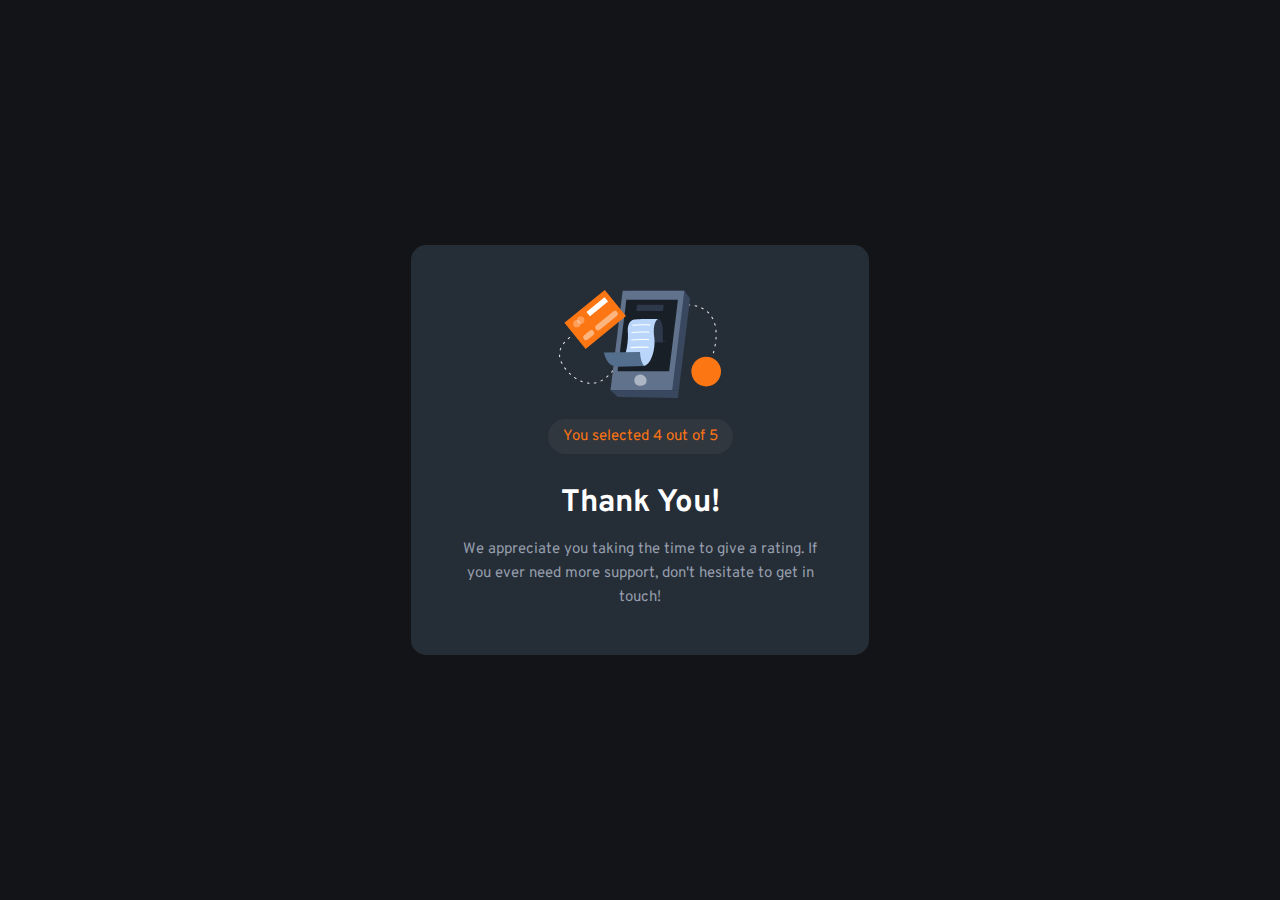
==== success.html @ 1e63d2c6 "completed all functionalities" ====
<!DOCTYPE html>
<html lang="en">

<head>
  <meta charset="UTF-8">
  <meta http-equiv="X-UA-Compatible" content="IE=edge">
  <meta name="viewport" content="width=device-width, initial-scale=1.0">
  <link rel="icon" type="image/x-icon" href="images/favicon-32x32.png">
  <!-- Font -->
  <link rel="preconnect" href="https://fonts.googleapis.com">
  <link rel="preconnect" href="https://fonts.gstatic.com" crossorigin>
  <link href="https://fonts.googleapis.com/css2?family=Overpass:wght@400;700&display=swap" rel="stylesheet">
  <link rel="stylesheet" href="style.css">
  <title>Thanks For Rating</title>
</head>

<body>
  <div class="container center">
    <div class="card center">
      <div>
        <svg width="162" height="108" xmlns="http://www.w3.org/2000/svg">
          <g fill="none">
            <path
              d="M30 93.744h-.044a23.456 23.456 0 0 1-1.61-.189.543.543 0 0 1 .155-1.076c.52.076 1.04.135 1.563.178a.538.538 0 0 1-.043 1.076l-.022.01Zm5.37-.205a.538.538 0 0 1-.08-1.076 19.51 19.51 0 0 0 1.54-.306.536.536 0 0 1 .645.403.538.538 0 0 1-.397.646c-.537.129-1.074.236-1.611.323l-.097.01Zm-12.137-1.312a.536.536 0 0 1-.183-.033 24.346 24.346 0 0 1-1.525-.608.539.539 0 0 1 .424-.99c.483.21.983.404 1.472.587a.538.538 0 0 1-.188 1.044Zm18.759-.829a.538.538 0 0 1-.242-1.022c.467-.226.934-.479 1.39-.742a.536.536 0 1 1 .538.93c-.478.275-.967.538-1.45.78a.536.536 0 0 1-.258.054h.022Zm-24.994-2.292a.536.536 0 0 1-.29-.08c-.457-.29-.913-.597-1.36-.91a.536.536 0 1 1 .612-.882c.436.307.876.597 1.322.883a.538.538 0 0 1-.284.99Zm30.772-1.544a.537.537 0 0 1-.408-.193.539.539 0 0 1 .06-.759l.117-.124c.355-.306.715-.624 1.074-.957a.537.537 0 1 1 .73.79c-.375.345-.74.673-1.106.985l-.123.102a.537.537 0 0 1-.344.156Zm-36.326-2.69a.537.537 0 0 1-.36-.14c-.402-.37-.8-.747-1.18-1.124a.539.539 0 0 1 .751-.769c.376.371.763.737 1.155 1.076a.538.538 0 0 1 .032.764.537.537 0 0 1-.398.194Zm41.305-2.21a.537.537 0 0 1-.398-.899c.355-.393.715-.79 1.074-1.2a.537.537 0 1 1 .806.71c-.365.415-.725.818-1.074 1.21a.537.537 0 0 1-.408.152v.026ZM6.724 79.723a.537.537 0 0 1-.424-.204 41.79 41.79 0 0 1-.989-1.308.539.539 0 0 1 .124-.753.536.536 0 0 1 .746.124c.312.425.629.85.962 1.27a.539.539 0 0 1-.42.871Zm50.579-2.383a.539.539 0 0 1-.419-.877c.338-.414.677-.828 1.015-1.253a.537.537 0 1 1 .838.672l-1.02 1.259a.537.537 0 0 1-.414.199ZM2.9 73.887a.537.537 0 0 1-.473-.312c-.257-.5-.499-1-.714-1.485a.539.539 0 0 1 .685-.72c.133.052.24.154.298.285.21.462.44.946.687 1.425a.539.539 0 0 1-.483.786v.021Zm58.753-2.028a.537.537 0 0 1-.424-.866l.988-1.275a.537.537 0 1 1 .848.656l-.988 1.275a.537.537 0 0 1-.424.188v.022ZM.682 67.286a.537.537 0 0 1-.537-.462A17.06 17.06 0 0 1 0 65.16a.538.538 0 1 1 1.074 0c.018.519.063 1.036.134 1.55a.539.539 0 0 1-.462.607l-.064-.032Zm65.24-.973a.537.537 0 0 1-.43-.867l.984-1.28a.536.536 0 0 1 .853.65l-.993 1.265a.537.537 0 0 1-.414.21v.022Zm88.49-2.96a.724.724 0 0 1-.15 0 .537.537 0 0 1-.366-.666c.134-.474.28-.99.424-1.544a.538.538 0 0 1 .655-.388.537.537 0 0 1 .382.662c-.145.538-.29 1.076-.43 1.565a.537.537 0 0 1-.515.372Zm-84.247-2.592a.536.536 0 0 1-.424-.867l.983-1.28a.54.54 0 1 1 .854.662l-.989 1.275a.537.537 0 0 1-.413.183l-.01.027Zm-68.924-.382a.536.536 0 0 1-.156 0 .538.538 0 0 1-.355-.673 21.47 21.47 0 0 1 .537-1.565.537.537 0 1 1 .994.403c-.193.49-.37.985-.537 1.474a.537.537 0 0 1-.473.334l-.01.027Zm154.782-3.863a.311.311 0 0 1-.102 0 .538.538 0 0 1-.43-.624c.097-.538.188-1.044.28-1.582a.545.545 0 1 1 1.073.178c-.09.538-.182 1.076-.279 1.614a.537.537 0 0 1-.542.414ZM74.46 55.209a.537.537 0 0 1-.424-.872l1.004-1.27a.537.537 0 1 1 .838.673l-.999 1.264a.537.537 0 0 1-.408.205h-.01ZM4.436 54.165a.539.539 0 0 1-.43-.855c.323-.436.666-.872 1.02-1.297a.537.537 0 1 1 .822.694 22.92 22.92 0 0 0-.977 1.237.537.537 0 0 1-.435.221Zm74.408-4.417a.539.539 0 0 1-.414-.877l1.026-1.248a.537.537 0 1 1 .843.667l-1.02 1.243a.537.537 0 0 1-.435.215Zm78.124-.161h-.043a.538.538 0 0 1-.494-.576c.043-.538.075-1.076.107-1.614a.538.538 0 0 1 .564-.538c.295.018.52.27.505.565a54.253 54.253 0 0 1-.107 1.614.538.538 0 0 1-.532.549ZM9.28 49.13a.537.537 0 0 1-.338-.958c.8-.646 1.316-.99 1.337-1.006a.536.536 0 0 1 .59.898s-.499.334-1.25.942a.536.536 0 0 1-.35.124h.011Zm74.075-4.74a.537.537 0 0 1-.403-.888c.35-.408.704-.817 1.074-1.22a.537.537 0 1 1 .806.71c-.355.403-.71.806-1.074 1.215a.537.537 0 0 1-.414.183h.01Zm73.742-1.797a.537.537 0 0 1-.537-.505 54.325 54.325 0 0 0-.118-1.614.54.54 0 1 1 1.074-.097c.048.538.091 1.076.118 1.614 0 .285-.221.52-.505.538l-.032.064Zm-69.064-3.416a.537.537 0 0 1-.392-.904c.365-.398.735-.79 1.106-1.178a.536.536 0 0 1 .779.737l-1.074 1.173a.537.537 0 0 1-.44.172h.02Zm68.092-3.502a.537.537 0 0 1-.537-.409 22.668 22.668 0 0 0-.408-1.533.539.539 0 0 1 1.03-.307c.151.538.296 1.05.425 1.587a.539.539 0 0 1-.398.651l-.112.01Zm-63.221-1.512a.537.537 0 0 1-.376-.92l1.165-1.13a.537.537 0 1 1 .763.76c-.387.365-.768.741-1.155 1.118a.537.537 0 0 1-.419.172h.022Zm5.14-4.745a.537.537 0 0 1-.355-.941l1.235-1.076a.539.539 0 1 1 .693.828c-.408.34-.817.689-1.225 1.039a.537.537 0 0 1-.37.15h.021Zm55.197-.575c-.247-.468-.505-.931-.779-1.378a.537.537 0 1 1 .918-.554c.285.463.537.947.811 1.431a.539.539 0 0 1-.478.791.537.537 0 0 1-.472-.29ZM103.5 25.055a.539.539 0 0 1-.322-.974c.44-.322.88-.634 1.32-.946a.537.537 0 0 1 .845.394.54.54 0 0 1-.227.488l-1.3.93a.536.536 0 0 1-.338.108h.022Zm46.132-1.56a.537.537 0 0 1-.381-.161c-.359-.359-.74-.717-1.144-1.076a.536.536 0 1 1 .709-.807c.408.36.81.742 1.197 1.135a.539.539 0 0 1 0 .759.537.537 0 0 1-.403.15h.022Zm-40.279-2.28a.537.537 0 0 1-.274-1.001c.473-.275.946-.538 1.418-.797a.54.54 0 0 1 .81.474.542.542 0 0 1-.273.468c-.467.253-.929.538-1.39.785a.536.536 0 0 1-.344.07h.053Zm34.737-1.894a.504.504 0 0 1-.258-.07c-.451-.248-.924-.49-1.407-.716a.539.539 0 0 1 .462-.974c.499.237.988.49 1.46.748a.538.538 0 0 1-.257 1.012Zm-28.49-1.195a.537.537 0 0 1-.2-1.038c.505-.204 1.01-.398 1.52-.581a.537.537 0 0 1 .366 1.011c-.495.178-.989.366-1.483.57a.536.536 0 0 1-.247.038h.043Zm22.045-1.452a.777.777 0 0 1-.156 0c-.505-.15-1.02-.29-1.53-.41a.553.553 0 0 1 .252-1.075c.537.129 1.074.269 1.611.425a.542.542 0 0 1-.15 1.076l-.027-.016Zm-15.456-.597a.537.537 0 0 1-.118-1.066c.537-.107 1.074-.21 1.61-.29a.543.543 0 0 1 .59.735.544.544 0 0 1-.423.34c-.537.082-1.036.178-1.557.286a.365.365 0 0 1-.102-.005Zm8.555-.603h-.038a32.41 32.41 0 0 0-1.579-.06.538.538 0 0 1 0-1.075c.537 0 1.074.027 1.638.06a.538.538 0 0 1-.032 1.075h.01Z"
              fill="#E6E6E6" />
            <path fill="#39475F" d="M119.847 100.221H58.146L70.332.793h55.025l5.747 7.601z" />
            <path fill="#61728D" d="M113.172 100.221H51.465L63.651.793h61.706z" />
            <path fill="#181F27" d="M110.132 81.354H58.576l8.791-71.695h51.557z" />
            <path fill="#1E252E" d="m92.743 50.055 14.897.177-.29 2.308-14.607-.252z" />
            <path fill="#39475F" d="m51.465 100.221 7.422 6.864 60.037.915.923-7.779z" />
            <path
              d="M99.096 29.058s2.572.183 3.888 5.03c1.316 4.847.865 18.377.865 18.377l-11.096-.177s-5.537-20.137 6.343-23.23Z"
              fill="#2D394B" />
            <path fill="#FC7614" d="M5.42 32.843 45.778 0l21.18 26.119L26.603 58.96z" />
            <path fill="#FFF" d="M27.49 21.931 45.56 7.226l3.497 4.313-18.07 14.706z" />
            <path
              d="m25.272 45.175 5.338-4.345a2.772 2.772 0 0 1 3.902.404 2.781 2.781 0 0 1-.404 3.91l-5.338 4.344a2.772 2.772 0 0 1-3.903-.404 2.781 2.781 0 0 1 .405-3.91ZM37.33 35.365l16.89-13.743a2.772 2.772 0 0 1 3.902.404 2.781 2.781 0 0 1-.405 3.909L40.83 39.679a2.772 2.772 0 0 1-3.903-.404 2.781 2.781 0 0 1 .405-3.91Z"
              fill="#FFF" opacity=".46" />
            <ellipse fill="#FFF" opacity=".3" cx="17.937" cy="33.636" rx="3.673" ry="3.68" />
            <ellipse fill="#FFF" opacity=".3" cx="21.664" cy="30.284" rx="3.673" ry="3.68" />
            <path
              d="M99.096 29.058s-5.838 2.103-3.803 18.581c1.493 12.073-3.55 28.056-11.004 28.25-7.454.193-21.202-.463-21.202-.463s7.159-18.56 5.676-34.145a14.786 14.786 0 0 1 .763-6.456c.87-2.373 2.487-4.842 5.494-5.245 6.004-.818 24.076-.522 24.076-.522Z"
              fill="#BAD6FA" />
            <path
              d="m58.957 76.63 26.342-.537s-4.017-3.992-4.27-14.154l-36.234.538a31.494 31.494 0 0 0 2.841 7.531 12.547 12.547 0 0 0 11.32 6.623Z"
              fill="#546F8D" />
            <path fill="#2D394B" d="m78.21 14.834-.918 6.041h26.621l.806-6.041z" />
            <path
              d="M85.54 86.19c-2.872-2.517-7.416-2.022-9.446 1.222a4.955 4.955 0 0 0-.8 2.647c0 3.98 2.744 6.59 8.227 5.492 4.184-.839 5.779-6.073 2.02-9.36Z"
              fill="#FFF" opacity=".48" />
            <ellipse fill="#FC7614" cx="147.188" cy="81.542" rx="14.812" ry="14.837" />
            <path
              d="M73.731 35.75a.537.537 0 0 1-.038-1.076c.113 0 11.343-.828 17.363-.29a.54.54 0 0 1-.096 1.076c-5.908-.538-17.079.274-17.186.285l-.043.005Zm-.891 7.279a.538.538 0 0 1-.038-1.076c.113 0 11.342-.828 17.363-.29a.54.54 0 0 1-.097 1.076c-5.907-.538-17.073.28-17.185.285l-.043.005Zm-.102 7.564a.538.538 0 0 1-.043-1.076c.112 0 11.347-.829 17.362-.29a.54.54 0 0 1-.096 1.075c-5.908-.538-17.073.28-17.186.286l-.037.005Zm-.715 7.564a.537.537 0 0 1-.037-1.076c.112 0 11.342-.829 17.362-.285a.54.54 0 0 1-.096 1.076c-5.908-.538-17.073.28-17.186.285h-.043Z"
              fill="#FFF" />
          </g>
        </svg>
      </div>
      <p class="rate-output my-1 light-bg">You selected 4 out of 5</p>
      <h2 class="card-heading text-center">Thank You!</h2>
      <p class="card-body text-center">We appreciate you taking the time to give a rating. If you ever need more
        support,
        don't
        hesitate to get in touch!</p>
    </div>
  </div>

  <script src="app.js"></script>
</body>

</html>
---- style.css ----
:root {
  --very-dark-blue: hsl(216, 12%, 8%);
  --dark-blue: hsl(213, 19%, 18%);
  --medium-grey: hsl(216, 12%, 54%);
  --light-grey: hsl(217, 12%, 63%);
  --white: hsl(0, 0%, 100%);
  --orange: hsl(25, 97%, 53%);
}

* {
  font-family: 'Overpass', sans-serif;
  margin: 0;
  padding: 0;
  border: none;
  /* outline: 1px solid lightgreen; */
}

input[type=radio] {
  appearance: none;
}

.radio-btn label {
  pointer-events: none;
}

/******** Layout **********/
.container {
  height: 100vh;
}

.card {
  border-radius: 15px;
  padding: 3.052em 1.953em;
  width: 75%;
  max-width: 400px;
}

.star {
  width: 17px;
  border-radius: 50%;
  padding: 15px;
}

.card-heading {
  margin: 0.482em 0;
}

.radio-group {
  display: flex;
  flex-wrap: wrap;
  justify-content: space-between;
}

.radio-btn {
  height: 3.583em;
  width: 3.583em;
  border-radius: 50%;
  cursor: pointer;
}

.btn {
  border-radius: 36.621px;
  padding: 1em 0 0.8em;
  width: 100%;
  cursor: pointer;
  margin: 1.563em 0 0;
}

.rate-output {
  padding: 0.512em 1em;
  border-radius: 30px;
}

/******** Type **********/
body {
  font-size: 15px;
}

.card-heading {
  font-size: 2.074em;
}

.card-body {
  line-height: 1.6;
}

.btn {
  font-size: 1.2em;
}


/******** Color **********/
.container {
  background-color: var(--very-dark-blue);
}

.card {
  background-color: var(--dark-blue);
}

.card-heading {
  color: var(--white);
}

.card-body {
  color: var(--light-grey);
}

.radio-btn {
  color: var(--light-grey);
  background-color: hsl(216, 12%, 22%);
}

.radio-btn:hover {
  background-color: var(--light-grey);
  color: var(--white);
}

.btn {
  background-color: var(--orange);
  color: var(--white);
}

.btn:hover {
  color: var(--orange);
  background-color: var(--white);
}

.selected {
  background-color: var(--orange);
  color: var(--white);
}

.rate-output {
  color: var(--orange);
}

/* Utility Classes */

.center {
  display: flex;
  flex-direction: column;
  justify-content: center;
  align-items: center;
}

.my-1 {
  margin: 1em 0;
}

.light-bg {
  background-color: hsl(216, 12%, 22%);
}

.text-center {
  text-align: center;
  padding-left: 1em;
  padding-right: 1em;
}
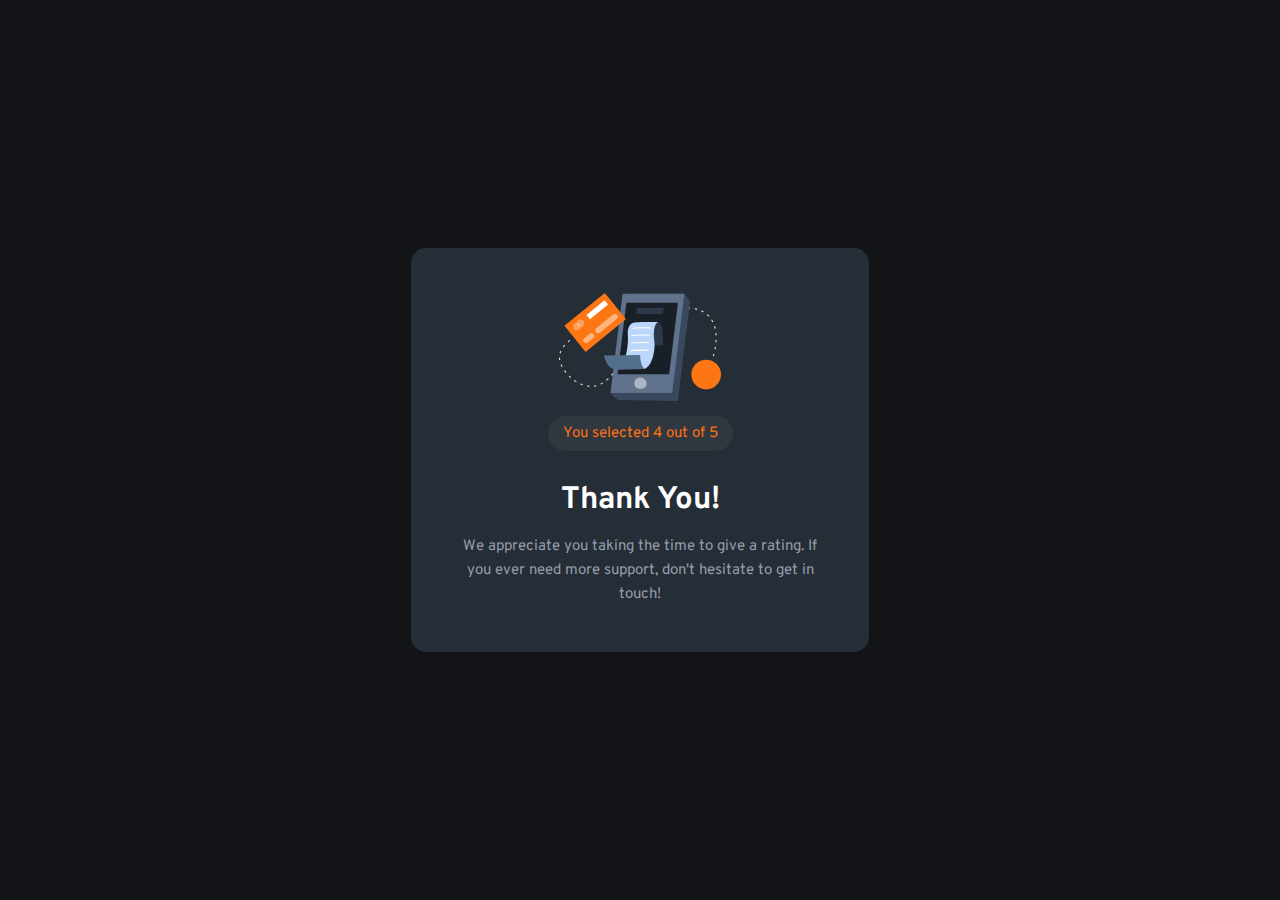
==== commit fd0f835d: "Replaced svg tags with img tags" ====
--- a/success.html
+++ b/success.html
@@ -17,44 +17,7 @@
 <body>
   <div class="container center">
     <div class="card center">
-      <div>
-        <svg width="162" height="108" xmlns="http://www.w3.org/2000/svg">
-          <g fill="none">
-            <path
-              d="M30 93.744h-.044a23.456 23.456 0 0 1-1.61-.189.543.543 0 0 1 .155-1.076c.52.076 1.04.135 1.563.178a.538.538 0 0 1-.043 1.076l-.022.01Zm5.37-.205a.538.538 0 0 1-.08-1.076 19.51 19.51 0 0 0 1.54-.306.536.536 0 0 1 .645.403.538.538 0 0 1-.397.646c-.537.129-1.074.236-1.611.323l-.097.01Zm-12.137-1.312a.536.536 0 0 1-.183-.033 24.346 24.346 0 0 1-1.525-.608.539.539 0 0 1 .424-.99c.483.21.983.404 1.472.587a.538.538 0 0 1-.188 1.044Zm18.759-.829a.538.538 0 0 1-.242-1.022c.467-.226.934-.479 1.39-.742a.536.536 0 1 1 .538.93c-.478.275-.967.538-1.45.78a.536.536 0 0 1-.258.054h.022Zm-24.994-2.292a.536.536 0 0 1-.29-.08c-.457-.29-.913-.597-1.36-.91a.536.536 0 1 1 .612-.882c.436.307.876.597 1.322.883a.538.538 0 0 1-.284.99Zm30.772-1.544a.537.537 0 0 1-.408-.193.539.539 0 0 1 .06-.759l.117-.124c.355-.306.715-.624 1.074-.957a.537.537 0 1 1 .73.79c-.375.345-.74.673-1.106.985l-.123.102a.537.537 0 0 1-.344.156Zm-36.326-2.69a.537.537 0 0 1-.36-.14c-.402-.37-.8-.747-1.18-1.124a.539.539 0 0 1 .751-.769c.376.371.763.737 1.155 1.076a.538.538 0 0 1 .032.764.537.537 0 0 1-.398.194Zm41.305-2.21a.537.537 0 0 1-.398-.899c.355-.393.715-.79 1.074-1.2a.537.537 0 1 1 .806.71c-.365.415-.725.818-1.074 1.21a.537.537 0 0 1-.408.152v.026ZM6.724 79.723a.537.537 0 0 1-.424-.204 41.79 41.79 0 0 1-.989-1.308.539.539 0 0 1 .124-.753.536.536 0 0 1 .746.124c.312.425.629.85.962 1.27a.539.539 0 0 1-.42.871Zm50.579-2.383a.539.539 0 0 1-.419-.877c.338-.414.677-.828 1.015-1.253a.537.537 0 1 1 .838.672l-1.02 1.259a.537.537 0 0 1-.414.199ZM2.9 73.887a.537.537 0 0 1-.473-.312c-.257-.5-.499-1-.714-1.485a.539.539 0 0 1 .685-.72c.133.052.24.154.298.285.21.462.44.946.687 1.425a.539.539 0 0 1-.483.786v.021Zm58.753-2.028a.537.537 0 0 1-.424-.866l.988-1.275a.537.537 0 1 1 .848.656l-.988 1.275a.537.537 0 0 1-.424.188v.022ZM.682 67.286a.537.537 0 0 1-.537-.462A17.06 17.06 0 0 1 0 65.16a.538.538 0 1 1 1.074 0c.018.519.063 1.036.134 1.55a.539.539 0 0 1-.462.607l-.064-.032Zm65.24-.973a.537.537 0 0 1-.43-.867l.984-1.28a.536.536 0 0 1 .853.65l-.993 1.265a.537.537 0 0 1-.414.21v.022Zm88.49-2.96a.724.724 0 0 1-.15 0 .537.537 0 0 1-.366-.666c.134-.474.28-.99.424-1.544a.538.538 0 0 1 .655-.388.537.537 0 0 1 .382.662c-.145.538-.29 1.076-.43 1.565a.537.537 0 0 1-.515.372Zm-84.247-2.592a.536.536 0 0 1-.424-.867l.983-1.28a.54.54 0 1 1 .854.662l-.989 1.275a.537.537 0 0 1-.413.183l-.01.027Zm-68.924-.382a.536.536 0 0 1-.156 0 .538.538 0 0 1-.355-.673 21.47 21.47 0 0 1 .537-1.565.537.537 0 1 1 .994.403c-.193.49-.37.985-.537 1.474a.537.537 0 0 1-.473.334l-.01.027Zm154.782-3.863a.311.311 0 0 1-.102 0 .538.538 0 0 1-.43-.624c.097-.538.188-1.044.28-1.582a.545.545 0 1 1 1.073.178c-.09.538-.182 1.076-.279 1.614a.537.537 0 0 1-.542.414ZM74.46 55.209a.537.537 0 0 1-.424-.872l1.004-1.27a.537.537 0 1 1 .838.673l-.999 1.264a.537.537 0 0 1-.408.205h-.01ZM4.436 54.165a.539.539 0 0 1-.43-.855c.323-.436.666-.872 1.02-1.297a.537.537 0 1 1 .822.694 22.92 22.92 0 0 0-.977 1.237.537.537 0 0 1-.435.221Zm74.408-4.417a.539.539 0 0 1-.414-.877l1.026-1.248a.537.537 0 1 1 .843.667l-1.02 1.243a.537.537 0 0 1-.435.215Zm78.124-.161h-.043a.538.538 0 0 1-.494-.576c.043-.538.075-1.076.107-1.614a.538.538 0 0 1 .564-.538c.295.018.52.27.505.565a54.253 54.253 0 0 1-.107 1.614.538.538 0 0 1-.532.549ZM9.28 49.13a.537.537 0 0 1-.338-.958c.8-.646 1.316-.99 1.337-1.006a.536.536 0 0 1 .59.898s-.499.334-1.25.942a.536.536 0 0 1-.35.124h.011Zm74.075-4.74a.537.537 0 0 1-.403-.888c.35-.408.704-.817 1.074-1.22a.537.537 0 1 1 .806.71c-.355.403-.71.806-1.074 1.215a.537.537 0 0 1-.414.183h.01Zm73.742-1.797a.537.537 0 0 1-.537-.505 54.325 54.325 0 0 0-.118-1.614.54.54 0 1 1 1.074-.097c.048.538.091 1.076.118 1.614 0 .285-.221.52-.505.538l-.032.064Zm-69.064-3.416a.537.537 0 0 1-.392-.904c.365-.398.735-.79 1.106-1.178a.536.536 0 0 1 .779.737l-1.074 1.173a.537.537 0 0 1-.44.172h.02Zm68.092-3.502a.537.537 0 0 1-.537-.409 22.668 22.668 0 0 0-.408-1.533.539.539 0 0 1 1.03-.307c.151.538.296 1.05.425 1.587a.539.539 0 0 1-.398.651l-.112.01Zm-63.221-1.512a.537.537 0 0 1-.376-.92l1.165-1.13a.537.537 0 1 1 .763.76c-.387.365-.768.741-1.155 1.118a.537.537 0 0 1-.419.172h.022Zm5.14-4.745a.537.537 0 0 1-.355-.941l1.235-1.076a.539.539 0 1 1 .693.828c-.408.34-.817.689-1.225 1.039a.537.537 0 0 1-.37.15h.021Zm55.197-.575c-.247-.468-.505-.931-.779-1.378a.537.537 0 1 1 .918-.554c.285.463.537.947.811 1.431a.539.539 0 0 1-.478.791.537.537 0 0 1-.472-.29ZM103.5 25.055a.539.539 0 0 1-.322-.974c.44-.322.88-.634 1.32-.946a.537.537 0 0 1 .845.394.54.54 0 0 1-.227.488l-1.3.93a.536.536 0 0 1-.338.108h.022Zm46.132-1.56a.537.537 0 0 1-.381-.161c-.359-.359-.74-.717-1.144-1.076a.536.536 0 1 1 .709-.807c.408.36.81.742 1.197 1.135a.539.539 0 0 1 0 .759.537.537 0 0 1-.403.15h.022Zm-40.279-2.28a.537.537 0 0 1-.274-1.001c.473-.275.946-.538 1.418-.797a.54.54 0 0 1 .81.474.542.542 0 0 1-.273.468c-.467.253-.929.538-1.39.785a.536.536 0 0 1-.344.07h.053Zm34.737-1.894a.504.504 0 0 1-.258-.07c-.451-.248-.924-.49-1.407-.716a.539.539 0 0 1 .462-.974c.499.237.988.49 1.46.748a.538.538 0 0 1-.257 1.012Zm-28.49-1.195a.537.537 0 0 1-.2-1.038c.505-.204 1.01-.398 1.52-.581a.537.537 0 0 1 .366 1.011c-.495.178-.989.366-1.483.57a.536.536 0 0 1-.247.038h.043Zm22.045-1.452a.777.777 0 0 1-.156 0c-.505-.15-1.02-.29-1.53-.41a.553.553 0 0 1 .252-1.075c.537.129 1.074.269 1.611.425a.542.542 0 0 1-.15 1.076l-.027-.016Zm-15.456-.597a.537.537 0 0 1-.118-1.066c.537-.107 1.074-.21 1.61-.29a.543.543 0 0 1 .59.735.544.544 0 0 1-.423.34c-.537.082-1.036.178-1.557.286a.365.365 0 0 1-.102-.005Zm8.555-.603h-.038a32.41 32.41 0 0 0-1.579-.06.538.538 0 0 1 0-1.075c.537 0 1.074.027 1.638.06a.538.538 0 0 1-.032 1.075h.01Z"
-              fill="#E6E6E6" />
-            <path fill="#39475F" d="M119.847 100.221H58.146L70.332.793h55.025l5.747 7.601z" />
-            <path fill="#61728D" d="M113.172 100.221H51.465L63.651.793h61.706z" />
-            <path fill="#181F27" d="M110.132 81.354H58.576l8.791-71.695h51.557z" />
-            <path fill="#1E252E" d="m92.743 50.055 14.897.177-.29 2.308-14.607-.252z" />
-            <path fill="#39475F" d="m51.465 100.221 7.422 6.864 60.037.915.923-7.779z" />
-            <path
-              d="M99.096 29.058s2.572.183 3.888 5.03c1.316 4.847.865 18.377.865 18.377l-11.096-.177s-5.537-20.137 6.343-23.23Z"
-              fill="#2D394B" />
-            <path fill="#FC7614" d="M5.42 32.843 45.778 0l21.18 26.119L26.603 58.96z" />
-            <path fill="#FFF" d="M27.49 21.931 45.56 7.226l3.497 4.313-18.07 14.706z" />
-            <path
-              d="m25.272 45.175 5.338-4.345a2.772 2.772 0 0 1 3.902.404 2.781 2.781 0 0 1-.404 3.91l-5.338 4.344a2.772 2.772 0 0 1-3.903-.404 2.781 2.781 0 0 1 .405-3.91ZM37.33 35.365l16.89-13.743a2.772 2.772 0 0 1 3.902.404 2.781 2.781 0 0 1-.405 3.909L40.83 39.679a2.772 2.772 0 0 1-3.903-.404 2.781 2.781 0 0 1 .405-3.91Z"
-              fill="#FFF" opacity=".46" />
-            <ellipse fill="#FFF" opacity=".3" cx="17.937" cy="33.636" rx="3.673" ry="3.68" />
-            <ellipse fill="#FFF" opacity=".3" cx="21.664" cy="30.284" rx="3.673" ry="3.68" />
-            <path
-              d="M99.096 29.058s-5.838 2.103-3.803 18.581c1.493 12.073-3.55 28.056-11.004 28.25-7.454.193-21.202-.463-21.202-.463s7.159-18.56 5.676-34.145a14.786 14.786 0 0 1 .763-6.456c.87-2.373 2.487-4.842 5.494-5.245 6.004-.818 24.076-.522 24.076-.522Z"
-              fill="#BAD6FA" />
-            <path
-              d="m58.957 76.63 26.342-.537s-4.017-3.992-4.27-14.154l-36.234.538a31.494 31.494 0 0 0 2.841 7.531 12.547 12.547 0 0 0 11.32 6.623Z"
-              fill="#546F8D" />
-            <path fill="#2D394B" d="m78.21 14.834-.918 6.041h26.621l.806-6.041z" />
-            <path
-              d="M85.54 86.19c-2.872-2.517-7.416-2.022-9.446 1.222a4.955 4.955 0 0 0-.8 2.647c0 3.98 2.744 6.59 8.227 5.492 4.184-.839 5.779-6.073 2.02-9.36Z"
-              fill="#FFF" opacity=".48" />
-            <ellipse fill="#FC7614" cx="147.188" cy="81.542" rx="14.812" ry="14.837" />
-            <path
-              d="M73.731 35.75a.537.537 0 0 1-.038-1.076c.113 0 11.343-.828 17.363-.29a.54.54 0 0 1-.096 1.076c-5.908-.538-17.079.274-17.186.285l-.043.005Zm-.891 7.279a.538.538 0 0 1-.038-1.076c.113 0 11.342-.828 17.363-.29a.54.54 0 0 1-.097 1.076c-5.907-.538-17.073.28-17.185.285l-.043.005Zm-.102 7.564a.538.538 0 0 1-.043-1.076c.112 0 11.347-.829 17.362-.29a.54.54 0 0 1-.096 1.075c-5.908-.538-17.073.28-17.186.286l-.037.005Zm-.715 7.564a.537.537 0 0 1-.037-1.076c.112 0 11.342-.829 17.362-.285a.54.54 0 0 1-.096 1.076c-5.908-.538-17.073.28-17.186.285h-.043Z"
-              fill="#FFF" />
-          </g>
-        </svg>
-      </div>
+      <img src="images/illustration-thank-you.svg" alt="Thank you Image">
       <p class="rate-output my-1 light-bg">You selected 4 out of 5</p>
       <h2 class="card-heading text-center">Thank You!</h2>
       <p class="card-body text-center">We appreciate you taking the time to give a rating. If you ever need more
--- a/style.css
+++ b/style.css
@@ -36,9 +36,10 @@
 }
 
 .star {
-  width: 17px;
+  width: 1.25em;
   border-radius: 50%;
-  padding: 15px;
+  padding: 1em;
+  margin-bottom: 1.953em;
 }
 
 .card-heading {
@@ -59,7 +60,7 @@
 }
 
 .btn {
-  border-radius: 36.621px;
+  border-radius: 2.441em;
   padding: 1em 0 0.8em;
   width: 100%;
   cursor: pointer;
@@ -68,7 +69,7 @@
 
 .rate-output {
   padding: 0.512em 1em;
-  border-radius: 30px;
+  border-radius: 1.953em;
 }
 
 /******** Type **********/
